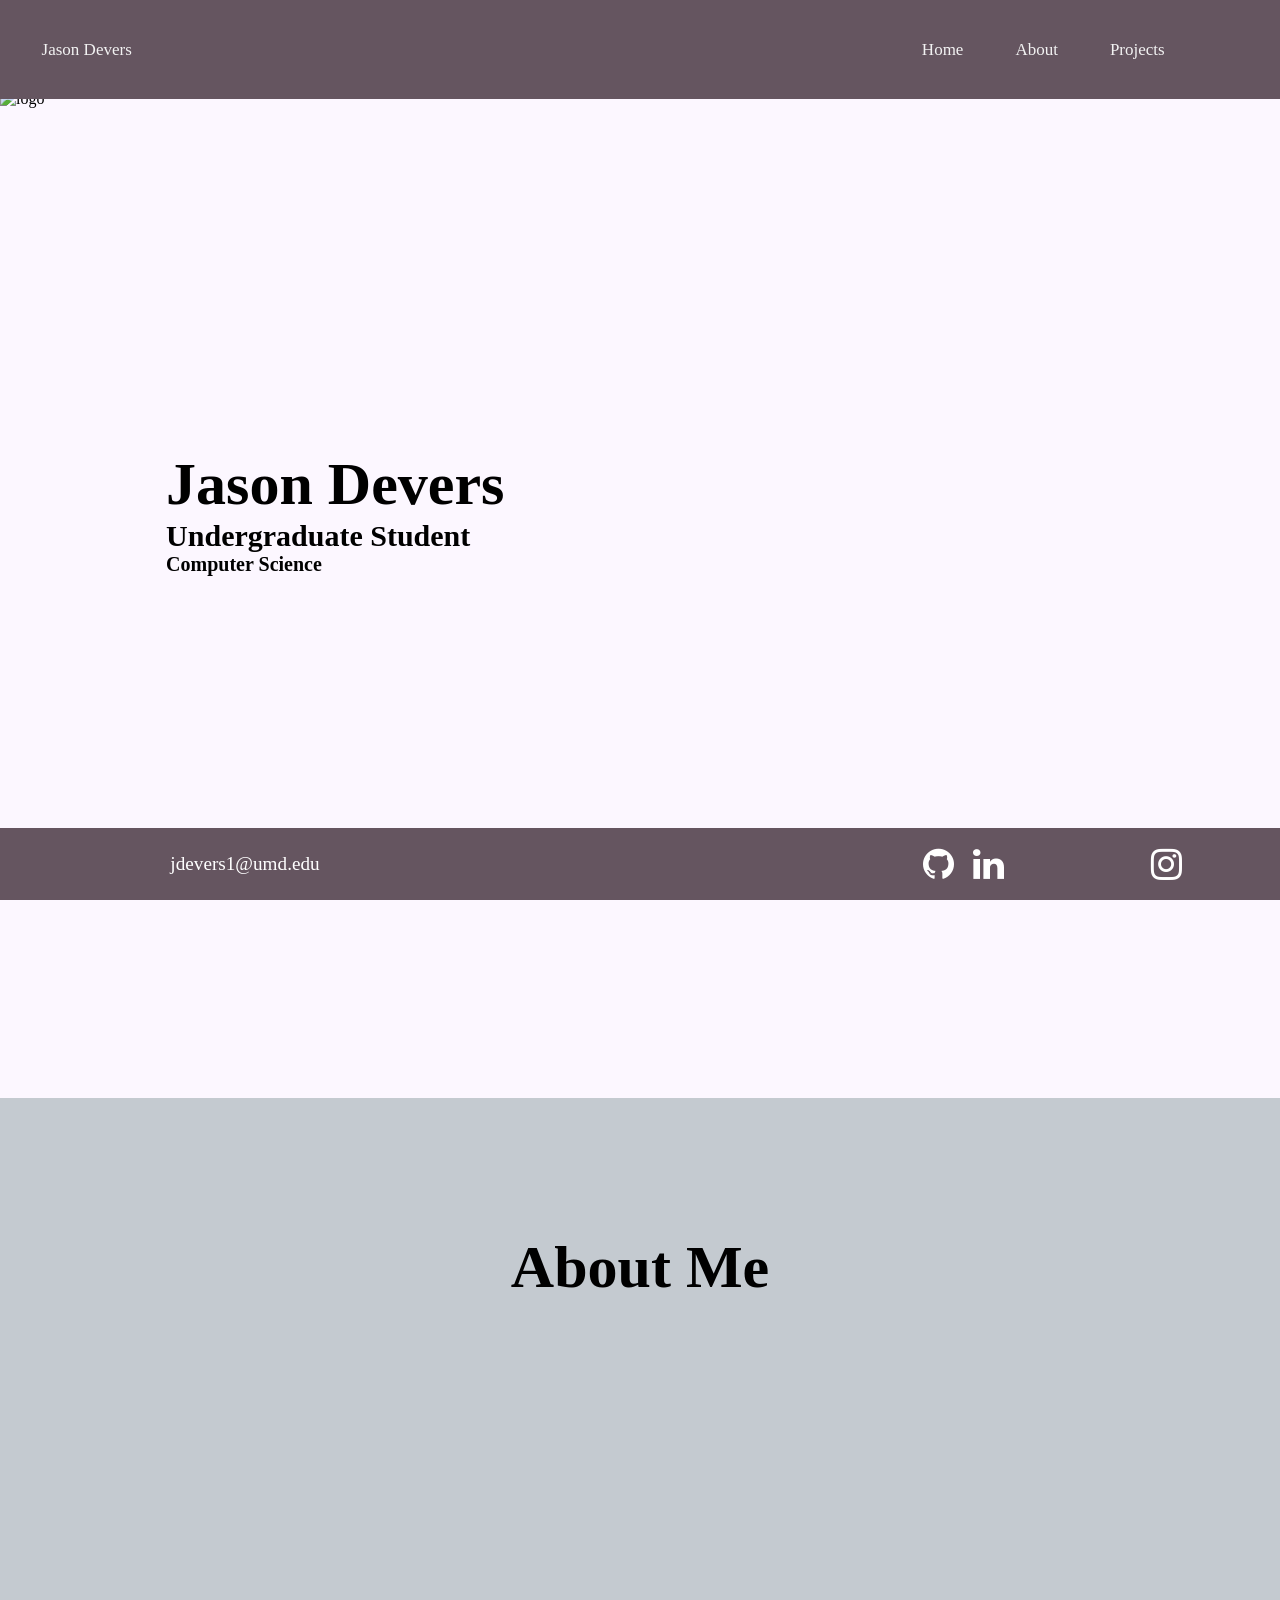
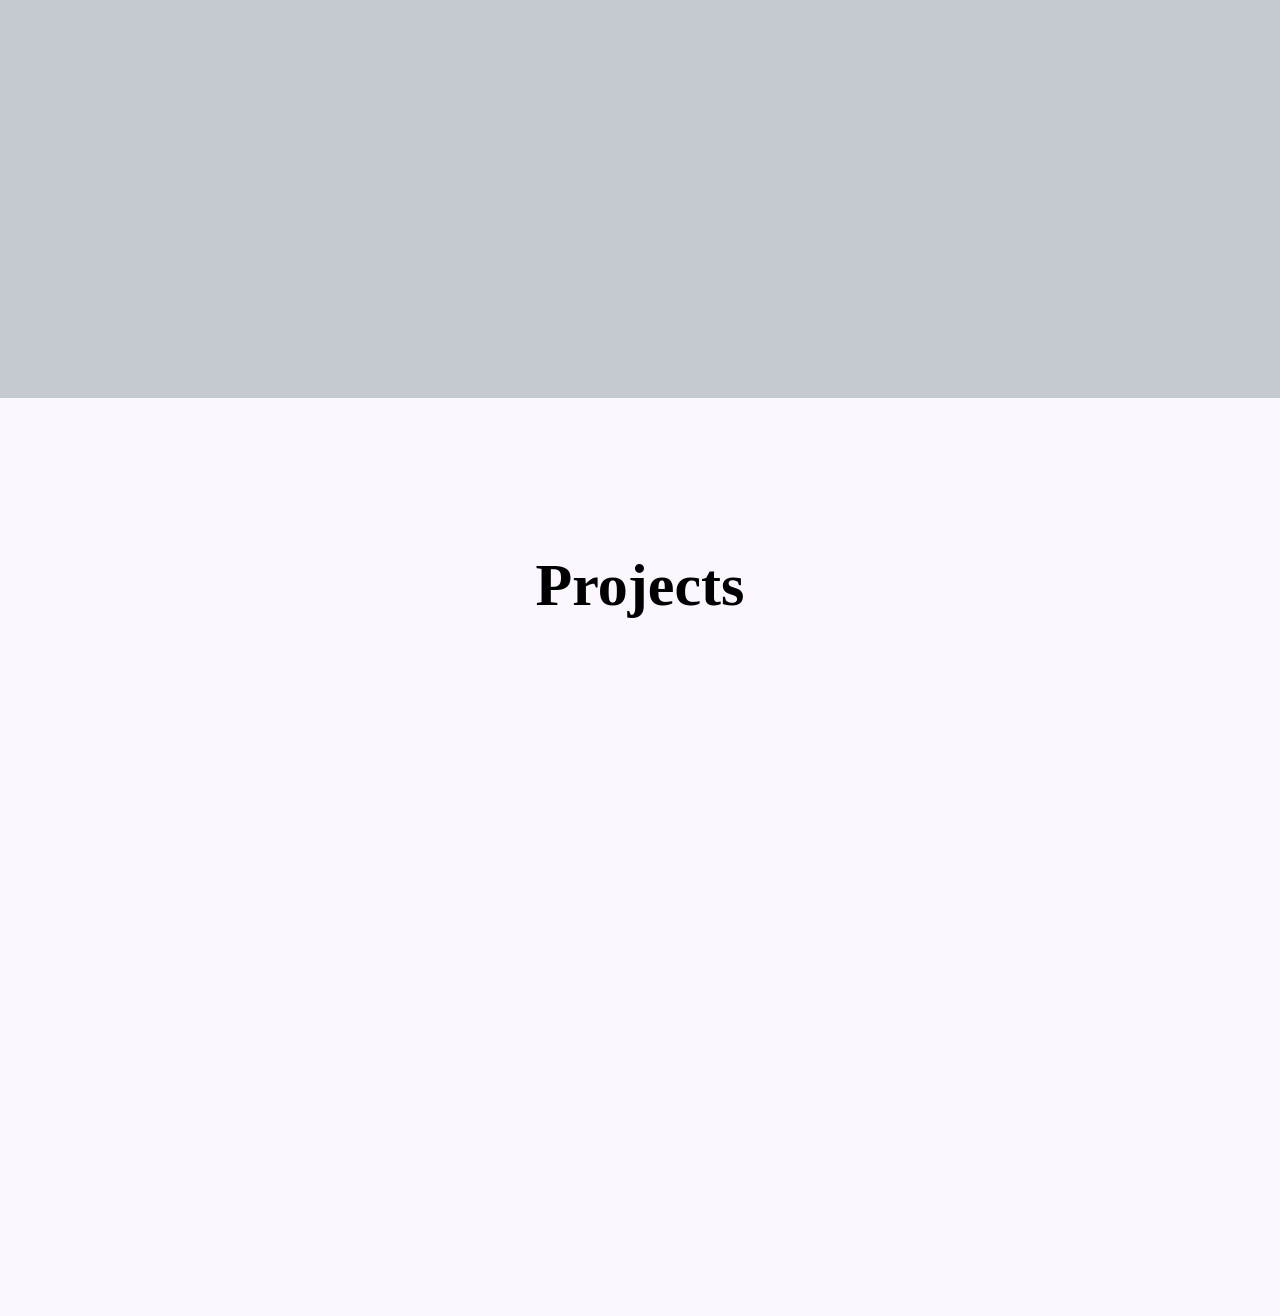
==== index.html @ 3cd79e12 "howdie" ====
<!DOCTYPE html>
<html>

<head>
    <meta name="viewport" content="width=device-width, initial-scale=1">
    <link rel="stylesheet" href="styles.css">
    <script src="js/scripts.js"></script>
    <link rel="stylesheet" href="https://cdnjs.cloudflare.com/ajax/libs/font-awesome/4.7.0/css/font-awesome.min.css">
</head>
<header>

    <nav class="same-line">
        <div class="topnav left">
            <a href="#home">Jason Devers</a>
        </div>
        <div class="topnav right">
            <a href="#home">Home</a>
            <a href="#about">About</a>
            <a href="#project">Projects</a>
            <!-- <a href="#about">About</a> -->
        </div>
    </nav>
</header>

<body>
    <section id="home">

        <div class="same-line-panel">
            <img src="https://media.licdn.com/dms/image/C4E03AQFwxNdQ6iUv3g/profile-displayphoto-shrink_800_800/0/1603834531317?e=2147483647&v=beta&t=HknrB-eU7SJtjnIw0hTMP3dAO5W4f_6gS3VF8cWMeTk" alt="logo" width="200" height="200">  
            <!-- this was the only way I could get the image to show up -->
            <div class="center">
                <h1>Jason Devers</h1>
                <h2>Undergraduate Student</h2>
                <h3>Computer Science</h3>
            </div>

        </div>
    </section>
    <section id="about">
        <div class="container">
            <h1 class="section-header">About Me</h1>
        </div>
        <div class="same-line-panel reveal">
<!-- <img id="logo" src=logo.png> -->
            <div class="panel">
                <p>My favorite number is 2. Check out what I mean<a href="https://github.com/jsondevers/overflown/blob/main/writing/beauty-of-two/README.md" > here</a> </p>
            </div>

        </div>
    </section>
    <section id="project">
        <div class="container">
            <h1 class="section-header">Projects</h1>
            <div class="row">
                <div class="column reveal" style="background-color:#A4969B;">
                    <h2>Parallel Programming Conway's Game of Life</h2>
                    <p> Designed and optimized parallel algorithms to efficiently distribute the computational workload across 512 processes, resulting in a significant reduction in overall execution time and increased scalability of the application. </p>
                </div>
                <div class="column reveal" style="background-color:#BFB5B9;">
                    <h2>RA Bot</h2>
                    <p>Designed a bot to interact with my residents via GroupMe while I'm in class.</p>
                    <p>RA bot is able to remind residents of important events,
                        check for profanity, help with FAQs, let them know when
                        there’s chicken-tenders at the dining hall, and play games</p>
                </div>
                <div class="column reveal" style="background-color:#D1CACD;">
                    <h2>Heart Attack Analysis</h2>
                    <p>Created linear regressions, trained and tested models, then
                        creating classifiers (Decision Trees, KNN, Random Forest)
                        that had 85%+ accuracy, and more.</p>
                </div>
            </div>
        </div>
    </section>
<!-- Autograder Comment --><!-- Autograder Comment --></body>
<footer>
    <div class="leftFooter">
        jdevers1@umd.edu
    </div>
    <div class="rightFooter">
        <a href="https://github.com/jsondevers" class="fa fa-github" style="font-size:36px"></a>

    </div>
    <div class="rightFooterr">
        <a href="https://www.linkedin.com/in/jsondev/" class="fa fa-linkedin" style="font-size:36px"></a>

    </div>
    <div class="rightFooterr">
        <a href="https://www.instagram.com/deversfit/" class="fa fa-instagram" style="font-size:36px"></a>

    </div>
</footer>
</footer>

</html>
---- styles.css ----
body {
  margin: 0;
  font-family: Optima;
  background-color: #FCF7FF;
}

.center {
  width: 100%;
  height: 30vh;

  margin: 40vh;
  margin-left: 1%;
  margin-right: 10%;

  padding-right: 20px;
}



header {
  position: fixed;
  top: 0;
  left: 0;
  width: 100%;
  z-index: 1000;
  background: #655560;
  padding: 2%;
  text-align: center;

}

.panel {
  background-color: #655560;
  color: #FCF7FF;

  width: 100%;
  height: 30vh;

  margin-left: 2%;
  margin-right: 10%;
  padding-left: 20px;
  padding-right: 20px;

}

.flex-container {
  display: flex;
  flex-flow: row wrap;
}

footer {
  display: flex;
  background-color: #655560;
  position: fixed;
  bottom: 0;
  left: 0;
  right: 0;
  height: 8%;
  width: 100%;
  justify-content: center;
  align-items: center;


}

.leftFooter {
  color: #655560;
  font-size: 14px;
  margin: auto;
  padding-right: 30%;
  color: white;
  font-size: 120%;
}

.rightFooter {
  color: #655560;
  font-size: 120%;
  color: white;

}

a:link {
  color: white;
  background-color: transparent;
  text-decoration: none;
}

a:visited {
  color: white;
  background-color: transparent;
  text-decoration: none;
}

a:active {
  color: white;
  background-color: transparent;
}

.rightFooterr {
  color: #655560;
  font-size: 120%;
  padding-right: 10%;
  color: white;
}



html {
  scroll-behavior: smooth;
}

h1 {
  font-size: 60px;
  margin: 0;
}

#image {
  height: 30vh;
  margin: 35vh;

  margin-left: 22%;
  margin-right: 2%;
}

#logo {
  height: 30vh;
  /* margin: 30vh; */

  margin-left: 10%;
  margin-right: 2%;

}

section {
  min-height: 100vh;
  /* display: flex; */
}

section:nth-child(1) {
  color: #e0ffff;
  background-color: #e0ffff;

}

section:nth-child(2) {

  background-color: #FCF7FF;


}

section:nth-child(3) {

  background: #C4CAD0
}

h2 {
  font-size: 30px;
  margin: 0;
}

h3 {
  font-size: 20px;
  margin: 0;
}

/* Add a black background color to the top navigation */
.topnav {
  overflow: hidden;
  background-color: #655560;
}

/* Style the links inside the navigation bar */
.topnav a {
  float: right;
  color: #f2f2f2;
  text-align: center;
  padding: 14px 16px;
  text-decoration: none;
  font-size: 17px;
}

/* Change the color of links on hover */
.topnav a:hover {
  background-color: #ddd;
  color: black;
}

/* Add an active class to highlight the current page */
.topnav a.active {
  background-color: #878C8F;
  color: white;
}

/* Hide the link that should open and close the topnav on small screens */
.topnav .icon {
  display: none;
}

.left {
  display: flex;
  gap: 20px;
  color: black;
}

.right {
  display: flex;
  gap: 20px;
  margin-right: 6%;
}

.same-line {
  display: flex;
  justify-content: space-between;
  background-color: #655560;

}

.container {
  text-align: center;
}

.section-header {
  padding-top: 15vh;
  margin: 2vh;
}

.same-line-panel {
  display: flex;
  margin: auto;
  width: 100%;

  margin-top: 10vh;

}

.reveal {
  position: relative;
  transform: translateY(150px);
  opacity: 0;
  transition: 1s all ease;
}

.reveal.active {
  transform: translateY(0);
  opacity: 1;
}

/* Style all font awesome icons */
.fa {
  margin-left: 80%;
  font-size: 80%;
  width: 50px;
  text-align: center;
  text-decoration: none;
}

* {
  box-sizing: border-box;
}

/* Create three equal columns that floats next to each other */
.column {
  float: left;
  width: 33.33%;
  padding: 1%;
  height: 50vh;
  /* Should be removed. Only for demonstration */
}

/* Clear floats after the columns */
.row:after {
  content: "";
  display: table;
  clear: both;
}
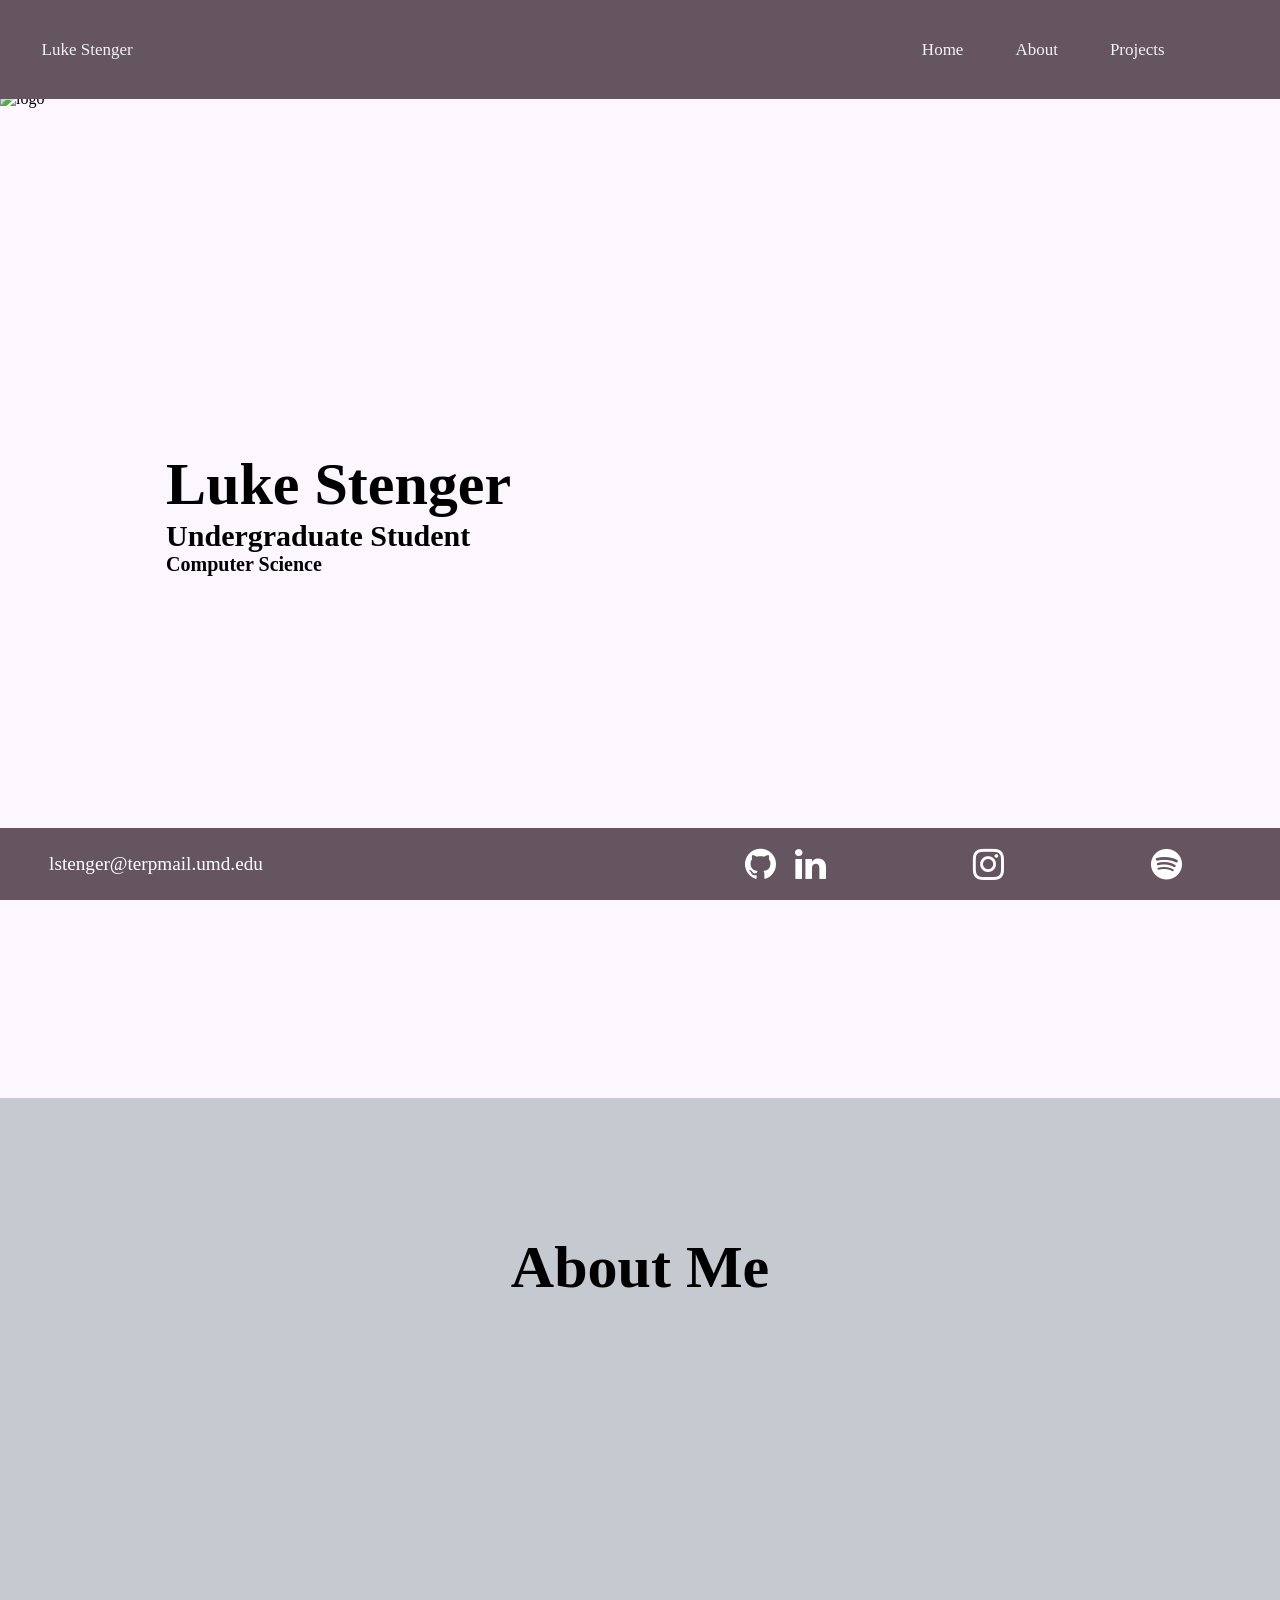
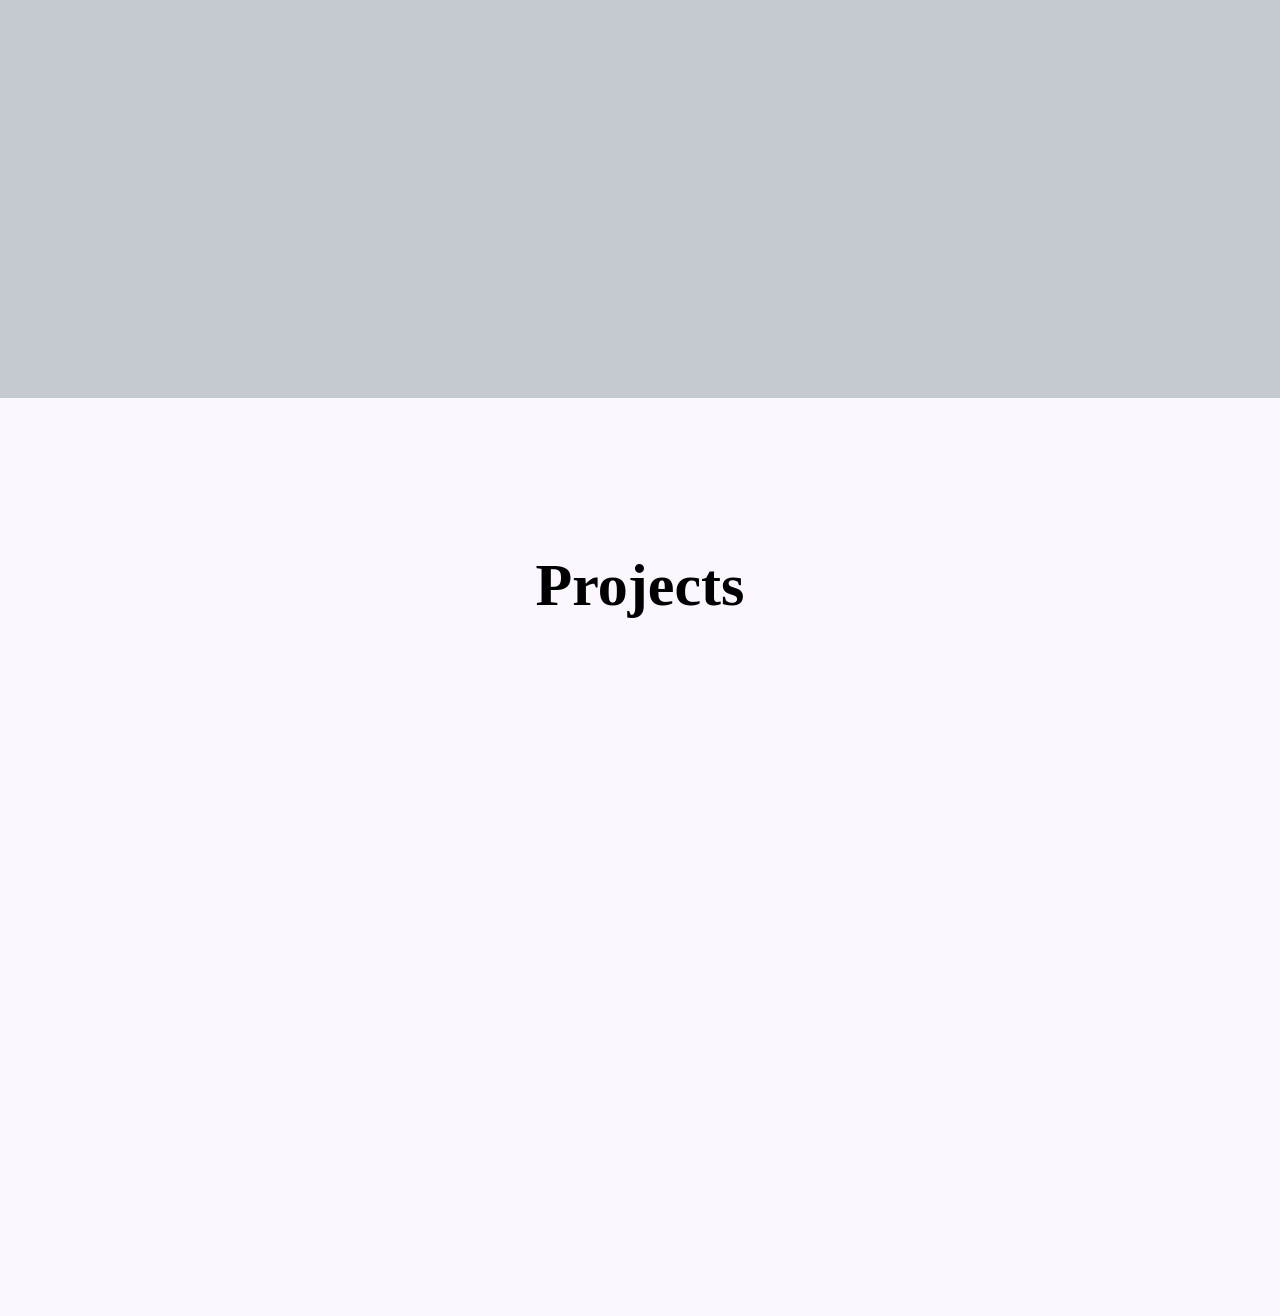
==== commit e78afaf9: "luke stuff" ====
--- a/index.html
+++ b/index.html
@@ -11,7 +11,7 @@
 
     <nav class="same-line">
         <div class="topnav left">
-            <a href="#home">Jason Devers</a>
+            <a href="#home">Luke Stenger</a>
         </div>
         <div class="topnav right">
             <a href="#home">Home</a>
@@ -26,10 +26,10 @@
     <section id="home">
 
         <div class="same-line-panel">
-            <img src="https://media.licdn.com/dms/image/C4E03AQFwxNdQ6iUv3g/profile-displayphoto-shrink_800_800/0/1603834531317?e=2147483647&v=beta&t=HknrB-eU7SJtjnIw0hTMP3dAO5W4f_6gS3VF8cWMeTk" alt="logo" width="200" height="200">  
+            <img src="https://github.com/LukeStenger/p1/blob/main/profile-pic-luke-website.jpg?raw=true" alt="logo" width="200" height="200">  
             <!-- this was the only way I could get the image to show up -->
             <div class="center">
-                <h1>Jason Devers</h1>
+                <h1>Luke Stenger</h1>
                 <h2>Undergraduate Student</h2>
                 <h3>Computer Science</h3>
             </div>
@@ -43,7 +43,8 @@
         <div class="same-line-panel reveal">
 <!-- <img id="logo" src=logo.png> -->
             <div class="panel">
-                <p>My favorite number is 2. Check out what I mean<a href="https://github.com/jsondevers/overflown/blob/main/writing/beauty-of-two/README.md" > here</a> </p>
+                <p>Luke Stenger is a senior Computer Science major at the University of Maryland.
+                    In addition to software engineering, Luke practices brazilian jiu jitsu, and also skateboarding.<a href="https://github.com/jsondevers/overflown/blob/main/writing/beauty-of-two/README.md" > here</a> </p>
             </div>
 
         </div>
@@ -53,21 +54,21 @@
             <h1 class="section-header">Projects</h1>
             <div class="row">
                 <div class="column reveal" style="background-color:#A4969B;">
-                    <h2>Parallel Programming Conway's Game of Life</h2>
-                    <p> Designed and optimized parallel algorithms to efficiently distribute the computational workload across 512 processes, resulting in a significant reduction in overall execution time and increased scalability of the application. </p>
+                    <h2>Sudoku Solver</h2>
+                    <p> Designed and implemented Sudoku solver capable of solving any 9x9 sudoku puzzle using z3 for SAT solving. </p>
                 </div>
                 <div class="column reveal" style="background-color:#BFB5B9;">
-                    <h2>RA Bot</h2>
-                    <p>Designed a bot to interact with my residents via GroupMe while I'm in class.</p>
-                    <p>RA bot is able to remind residents of important events,
-                        check for profanity, help with FAQs, let them know when
-                        there’s chicken-tenders at the dining hall, and play games</p>
+                    <h2>AI SERLfD Research</h2>
+                    <p>Worked in a team researching and developing solutions to self-explanation reinforced learning from demonstration. Studied solutions for 
+                        incoporating Large Vision Language Models into existing SERLfD programs.</p>
+                    
                 </div>
                 <div class="column reveal" style="background-color:#D1CACD;">
-                    <h2>Heart Attack Analysis</h2>
-                    <p>Created linear regressions, trained and tested models, then
-                        creating classifiers (Decision Trees, KNN, Random Forest)
-                        that had 85%+ accuracy, and more.</p>
+                    <h2>Bus Ticket Reservation System</h2>
+                    <p>Developed a web application allowing for customers to buy tickets
+                        for bus rides, as well as functionality allowing for users to
+                        select their desired seats.
+                    </p>
                 </div>
             </div>
         </div>
@@ -75,19 +76,26 @@
 <!-- Autograder Comment --><!-- Autograder Comment --></body>
 <footer>
     <div class="leftFooter">
-        jdevers1@umd.edu
+        lstenger@terpmail.umd.edu
     </div>
     <div class="rightFooter">
-        <a href="https://github.com/jsondevers" class="fa fa-github" style="font-size:36px"></a>
+        <a href="https://github.com/LukeStenger" class="fa fa-github" style="font-size:36px"></a>
 
     </div>
     <div class="rightFooterr">
-        <a href="https://www.linkedin.com/in/jsondev/" class="fa fa-linkedin" style="font-size:36px"></a>
+        <a href="https://www.linkedin.com/in/lukestenger/" class="fa fa-linkedin" style="font-size:36px"></a>
 
     </div>
     <div class="rightFooterr">
-        <a href="https://www.instagram.com/deversfit/" class="fa fa-instagram" style="font-size:36px"></a>
-
+        <a href="https://www.instagram.com/luke_stenger/" class="fa fa-instagram" style="font-size:36px"></a>
+    </div>
+    <div class="rightFooterr">
+        <a href="https://open.spotify.com/playlist/0fd7vv4hdV1w9hGyorZJ7w?si=a22795efe9944d93" target="_blank">
+            <i class="fa fa-spotify" style="font-size:36px"></i>
+        </a>
+        <a href="https://open.spotify.com/playlist/0fd7vv4hdV1w9hGyorZJ7w?si=a22795efe9944d93" target="_blank">
+        
+        </a>
     </div>
 </footer>
 </footer>
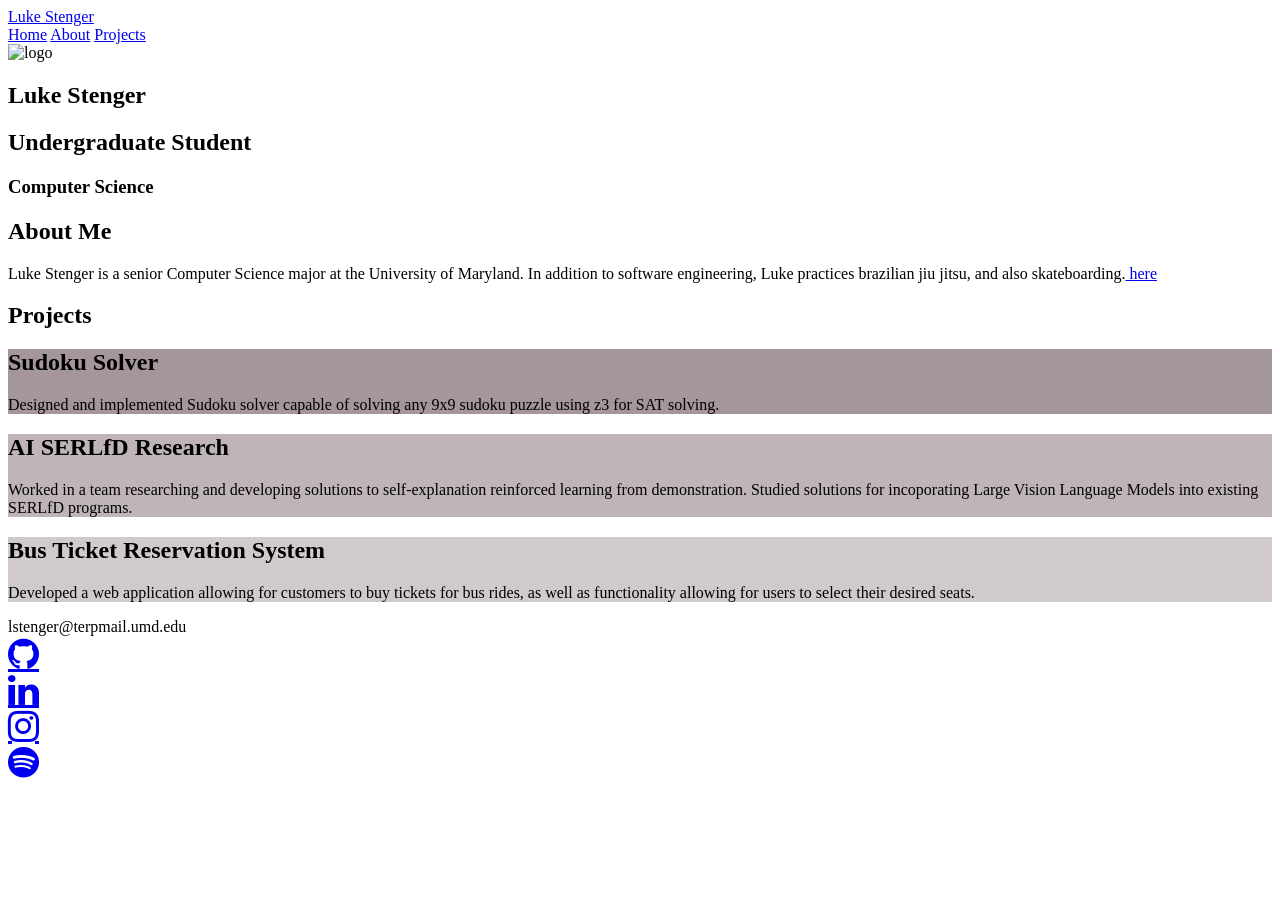
==== commit 02c2fcc8: "tame impala" ====
--- a/index.html
+++ b/index.html
@@ -3,7 +3,7 @@
 
 <head>
     <meta name="viewport" content="width=device-width, initial-scale=1">
-    <link rel="stylesheet" href="styles.css">
+    <link rel="stylesheet" href="css/styles.css">
     <script src="js/scripts.js"></script>
     <link rel="stylesheet" href="https://cdnjs.cloudflare.com/ajax/libs/font-awesome/4.7.0/css/font-awesome.min.css">
 </head>
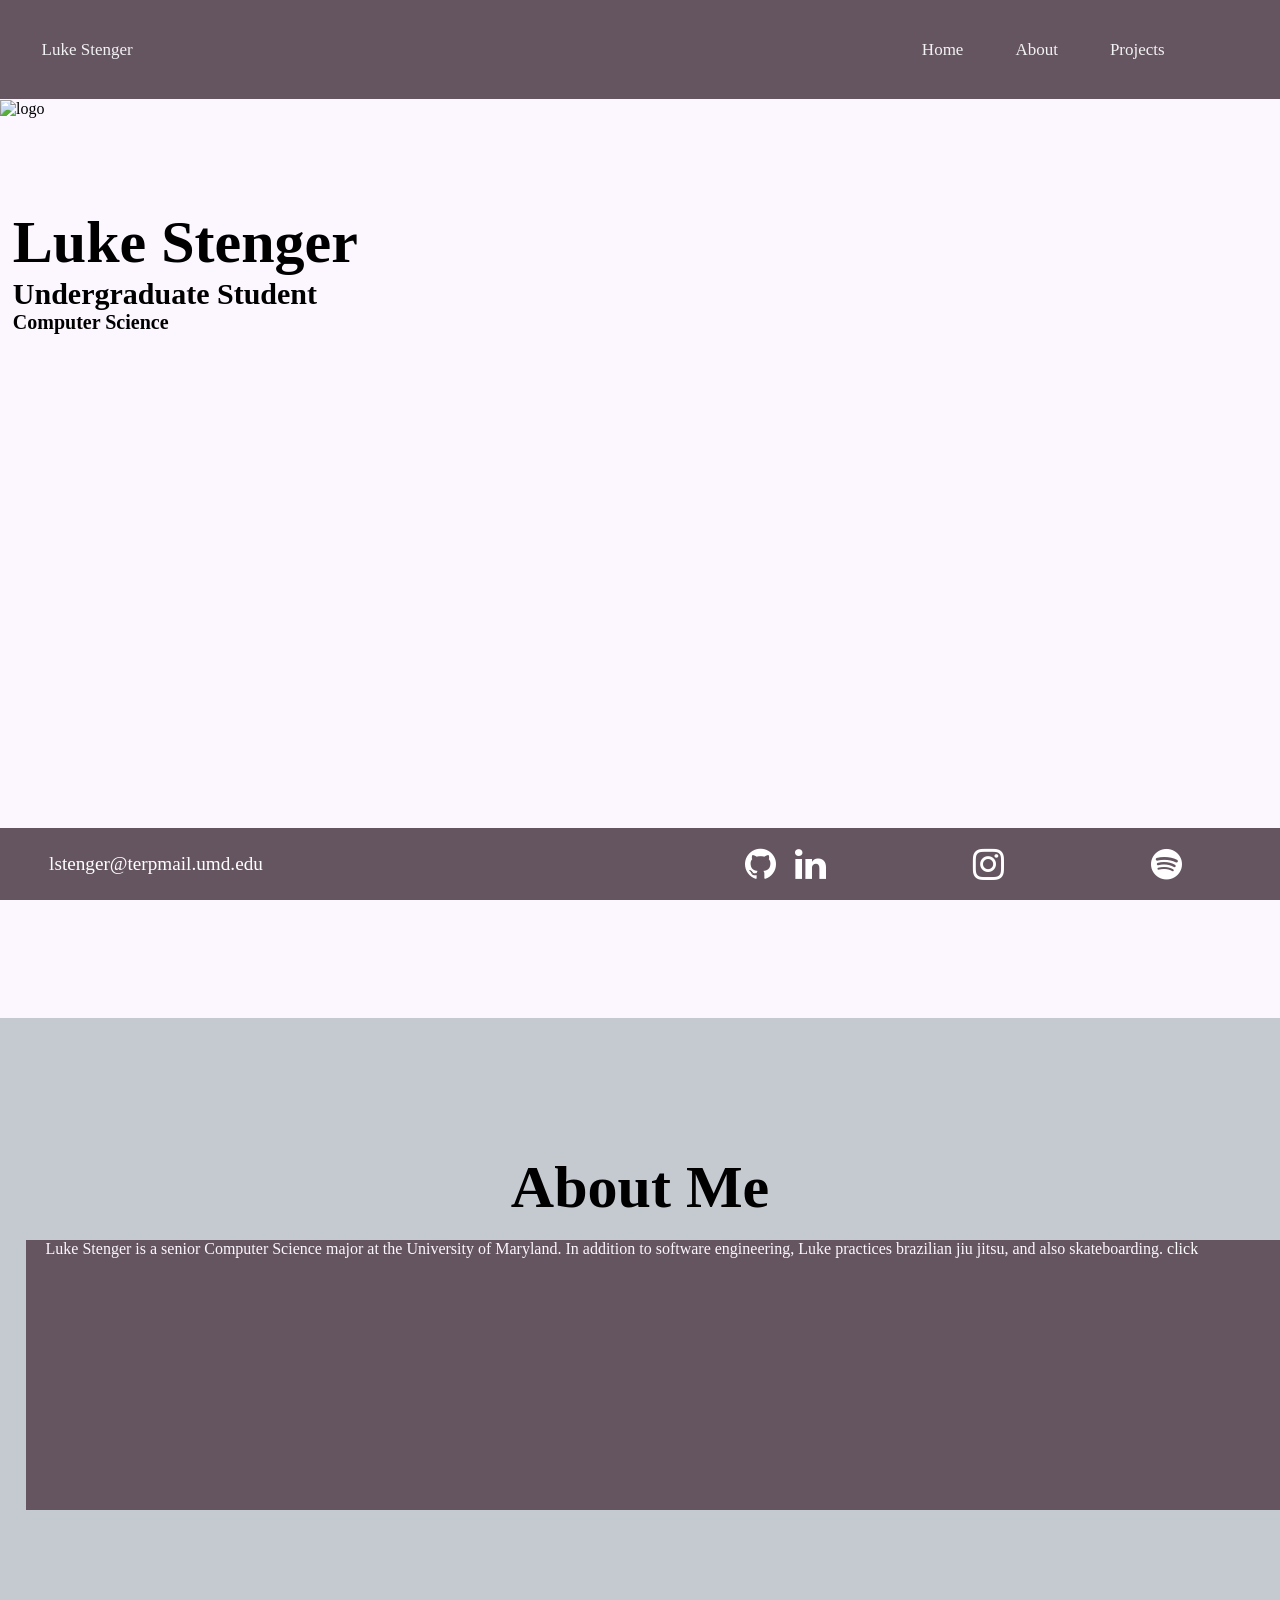
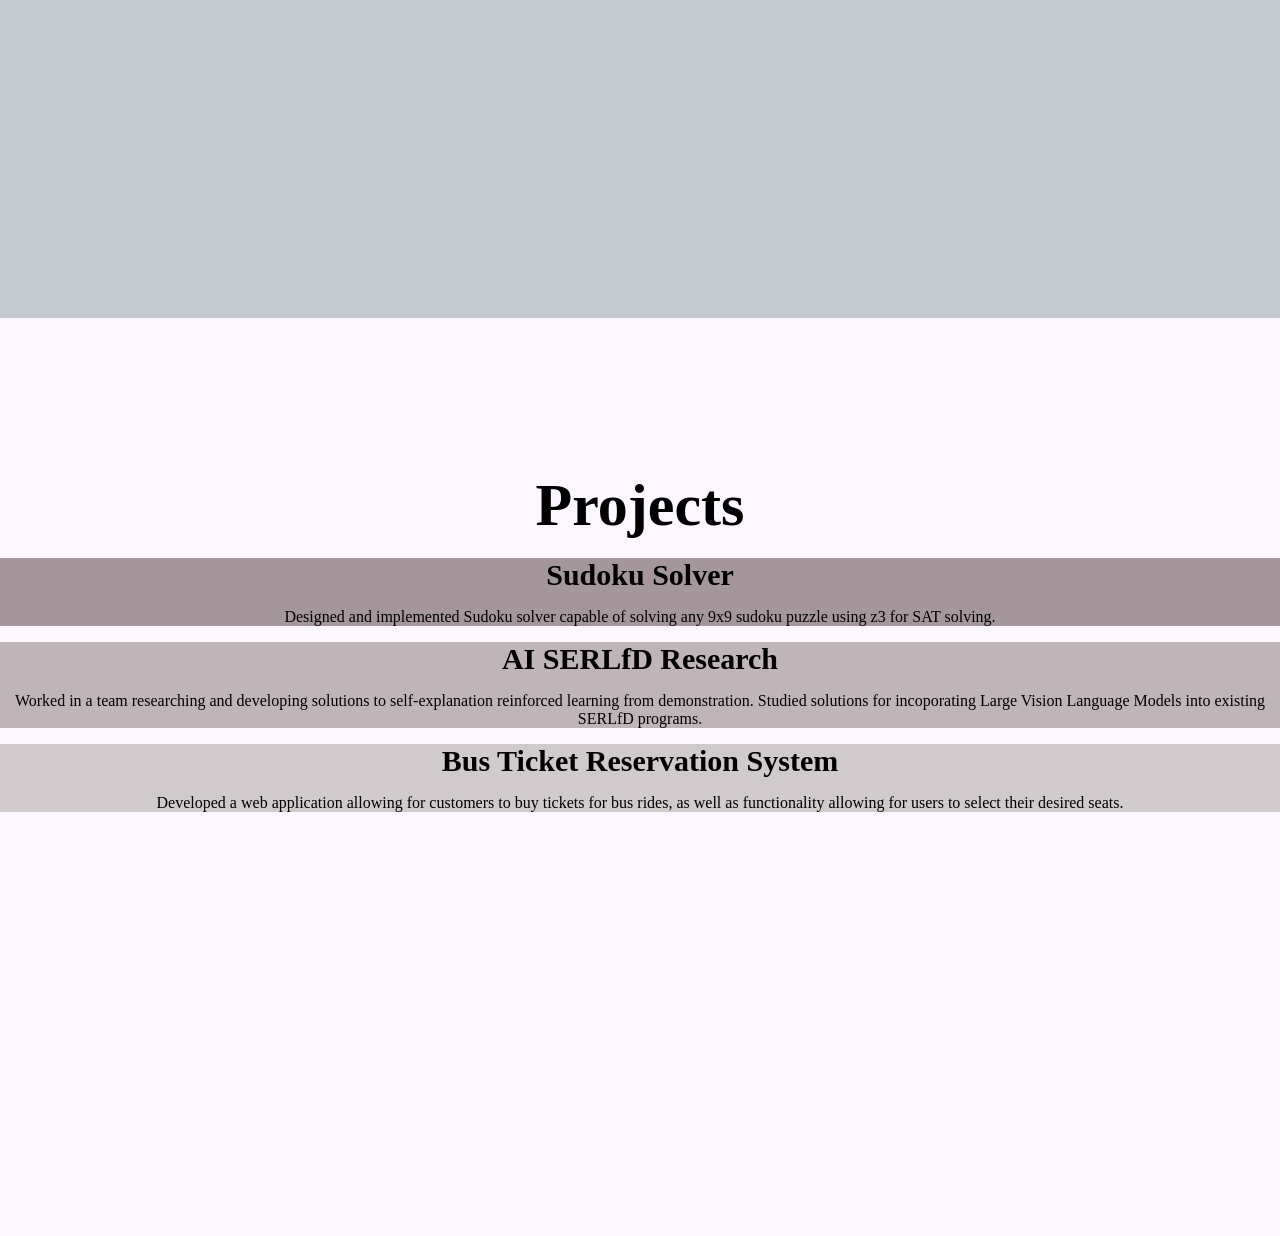
==== commit 02d092e8: "finished" ====
--- a/index.html
+++ b/index.html
@@ -3,7 +3,7 @@
 
 <head>
     <meta name="viewport" content="width=device-width, initial-scale=1">
-    <link rel="stylesheet" href="css/styles.css">
+    <link rel="stylesheet" href="styles.css">
     <script src="js/scripts.js"></script>
     <link rel="stylesheet" href="https://cdnjs.cloudflare.com/ajax/libs/font-awesome/4.7.0/css/font-awesome.min.css">
 </head>
@@ -25,7 +25,7 @@
 <body>
     <section id="home">
 
-        <div class="same-line-panel">
+        <div class = "image-container">
             <img src="https://github.com/LukeStenger/p1/blob/main/profile-pic-luke-website.jpg?raw=true" alt="logo" width="200" height="200">  
             <!-- this was the only way I could get the image to show up -->
             <div class="center">
@@ -40,11 +40,11 @@
         <div class="container">
             <h1 class="section-header">About Me</h1>
         </div>
-        <div class="same-line-panel reveal">
+        <div class>
 <!-- <img id="logo" src=logo.png> -->
             <div class="panel">
                 <p>Luke Stenger is a senior Computer Science major at the University of Maryland.
-                    In addition to software engineering, Luke practices brazilian jiu jitsu, and also skateboarding.<a href="https://github.com/jsondevers/overflown/blob/main/writing/beauty-of-two/README.md" > here</a> </p>
+                    In addition to software engineering, Luke practices brazilian jiu jitsu, and also skateboarding.<a href="https://www.youtube.com/watch?v=_3MbGN5zWZM" > click</a> </p>
             </div>
 
         </div>
@@ -53,17 +53,17 @@
         <div class="container">
             <h1 class="section-header">Projects</h1>
             <div class="row">
-                <div class="column reveal" style="background-color:#A4969B;">
+                <div class style="background-color:#A4969B;">
                     <h2>Sudoku Solver</h2>
                     <p> Designed and implemented Sudoku solver capable of solving any 9x9 sudoku puzzle using z3 for SAT solving. </p>
                 </div>
-                <div class="column reveal" style="background-color:#BFB5B9;">
+                <div class style="background-color:#BFB5B9;">
                     <h2>AI SERLfD Research</h2>
                     <p>Worked in a team researching and developing solutions to self-explanation reinforced learning from demonstration. Studied solutions for 
                         incoporating Large Vision Language Models into existing SERLfD programs.</p>
                     
                 </div>
-                <div class="column reveal" style="background-color:#D1CACD;">
+                <div class style="background-color:#D1CACD;">
                     <h2>Bus Ticket Reservation System</h2>
                     <p>Developed a web application allowing for customers to buy tickets
                         for bus rides, as well as functionality allowing for users to
@@ -73,7 +73,8 @@
             </div>
         </div>
     </section>
-<!-- Autograder Comment --><!-- Autograder Comment --></body>
+<!-- Autograder Comment --><!-- Autograder Comment -->
+</body>
 <footer>
     <div class="leftFooter">
         lstenger@terpmail.umd.edu
@@ -98,6 +99,6 @@
         </a>
     </div>
 </footer>
-</footer>
+
 
 </html>
--- a/styles.css
+++ b/styles.css
@@ -0,0 +1,279 @@
+body {
+  margin: 0;
+  font-family: Optima;
+  background-color: #FCF7FF;
+}
+
+.image-container {
+  margin-top: 100px; /* Adjust the value as needed */
+}
+
+.center {
+  width: 100%;
+  height: 30vh;
+
+  margin: 10vh;
+  margin-left: 1%;
+  margin-right: 10%;
+
+  padding-right: 20px;
+}
+
+
+
+header {
+  position: fixed;
+  top: 0;
+  left: 0;
+  width: 100%;
+  z-index: 1000;
+  background: #655560;
+  padding: 2%;
+  text-align: center;
+}
+
+.panel {
+  background-color: #655560;
+  color: #FCF7FF;
+
+  width: 100%;
+  height: 30vh;
+
+  margin-left: 2%;
+  margin-right: 10%;
+  padding-left: 20px;
+  padding-right: 20px;
+
+}
+
+.flex-container {
+  display: flex;
+  flex-flow: row wrap;
+}
+
+footer {
+  display: flex;
+  background-color: #655560;
+  position: fixed;
+  bottom: 0;
+  left: 0;
+  right: 0;
+  height: 8%;
+  width: 100%;
+  justify-content: center;
+  align-items: center;
+
+
+}
+
+.leftFooter {
+  color: #655560;
+  font-size: 14px;
+  margin: auto;
+  padding-right: 30%;
+  color: white;
+  font-size: 120%;
+}
+
+.rightFooter {
+  color: #655560;
+  font-size: 120%;
+  color: white;
+
+}
+
+a:link {
+  color: white;
+  background-color: transparent;
+  text-decoration: none;
+}
+
+a:visited {
+  color: white;
+  background-color: transparent;
+  text-decoration: none;
+}
+
+a:active {
+  color: white;
+  background-color: transparent;
+}
+
+.rightFooterr {
+  color: #655560;
+  font-size: 120%;
+  padding-right: 10%;
+  color: white;
+}
+
+
+
+html {
+  scroll-behavior: smooth;
+}
+
+h1 {
+  font-size: 60px;
+  margin: 0;
+}
+
+#image {
+  height: 30vh;
+  margin: 35vh;
+
+  margin-left: 22%;
+  margin-right: 2%;
+}
+
+#logo {
+  height: 30vh;
+  /* margin: 30vh; */
+
+  margin-left: 10%;
+  margin-right: 2%;
+
+}
+
+section {
+  min-height: 100vh;
+  /* display: flex; */
+}
+
+section:nth-child(1) {
+  color: #e0ffff;
+  background-color: #e0ffff;
+
+}
+
+section:nth-child(2) {
+
+  background-color: #FCF7FF;
+
+
+}
+
+section:nth-child(3) {
+
+  background: #C4CAD0
+}
+
+h2 {
+  font-size: 30px;
+  margin: 0;
+}
+
+h3 {
+  font-size: 20px;
+  margin: 0;
+}
+
+/* Add a black background color to the top navigation */
+.topnav {
+  overflow: hidden;
+  background-color: #655560;
+}
+
+/* Style the links inside the navigation bar */
+.topnav a {
+  float: right;
+  color: #f2f2f2;
+  text-align: center;
+  padding: 14px 16px;
+  text-decoration: none;
+  font-size: 17px;
+}
+
+/* Change the color of links on hover */
+.topnav a:hover {
+  background-color: #ddd;
+  color: black;
+}
+
+/* Add an active class to highlight the current page */
+.topnav a.active {
+  background-color: #878C8F;
+  color: white;
+}
+
+/* Hide the link that should open and close the topnav on small screens */
+.topnav .icon {
+  display: none;
+}
+
+.left {
+  display: flex;
+  gap: 20px;
+  color: black;
+}
+
+.right {
+  display: flex;
+  gap: 20px;
+  margin-right: 6%;
+}
+
+.same-line {
+  display: flex;
+  justify-content: space-between;
+  background-color: #655560;
+
+}
+
+.container {
+  text-align: center;
+}
+
+.section-header {
+  padding-top: 15vh;
+  margin: 2vh;
+}
+
+.same-line-panel {
+  display: flex;
+  margin: auto;
+  width: 100%;
+
+  margin-top: 10vh;
+
+}
+
+.reveal {
+  position: relative;
+  transform: translateY(150px);
+  opacity: 0;
+  transition: 1s all ease;
+}
+
+.reveal.active {
+  transform: translateY(0);
+  opacity: 1;
+}
+
+/* Style all font awesome icons */
+.fa {
+  margin-left: 80%;
+  font-size: 80%;
+  width: 50px;
+  text-align: center;
+  text-decoration: none;
+}
+
+* {
+  box-sizing: border-box;
+}
+
+/* Create three equal columns that floats next to each other */
+.column {
+  float: left;
+  width: 33.33%;
+  padding: 1%;
+  height: 50vh;
+  /* Should be removed. Only for demonstration */
+}
+
+/* Clear floats after the columns */
+.row:after {
+  content: "";
+  display: table;
+  clear: both;
+}
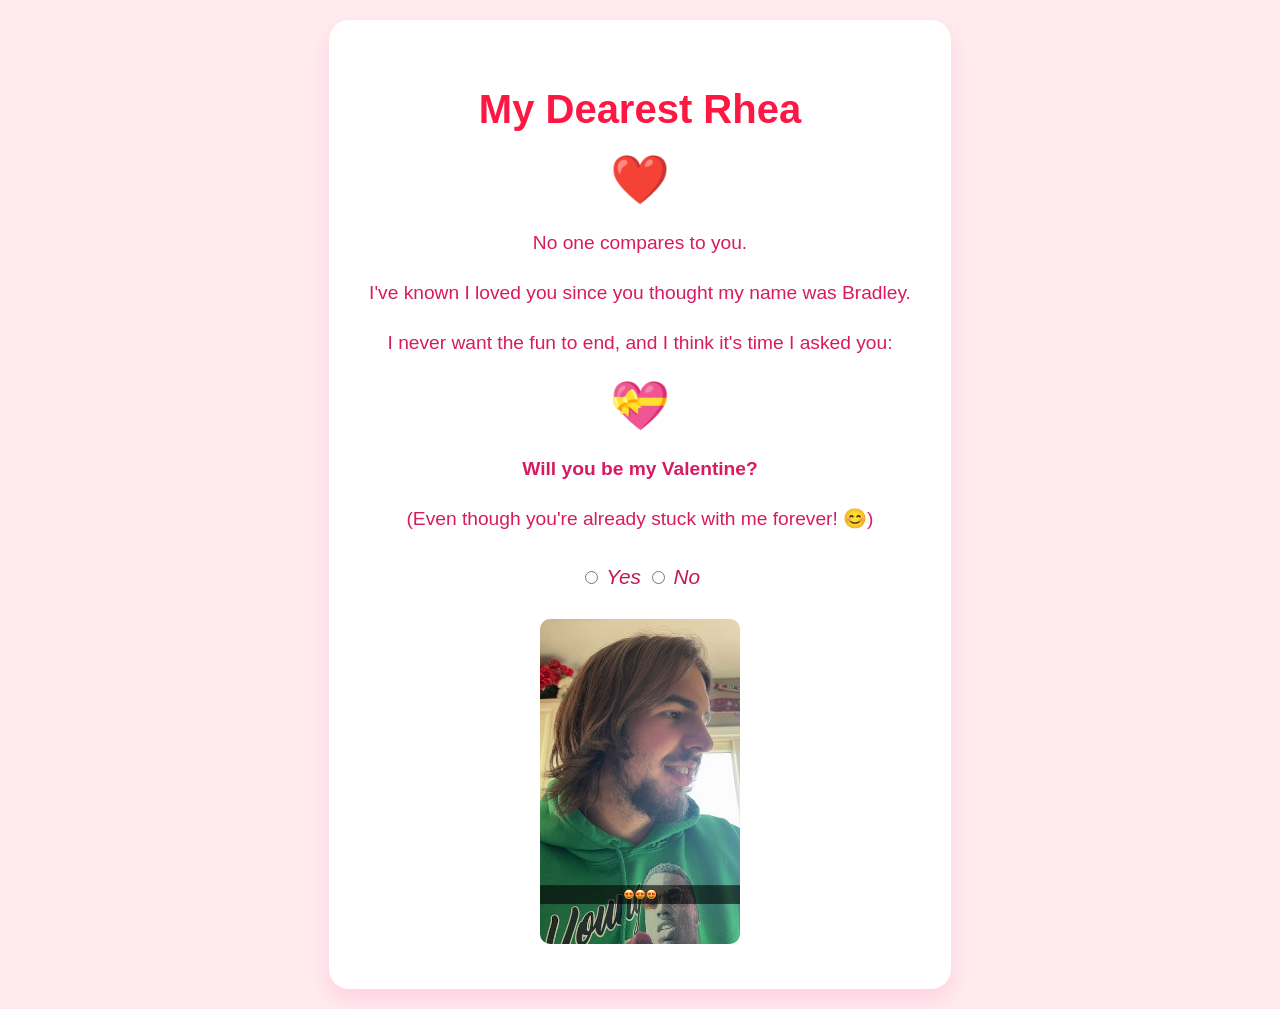
==== commit fef94700: "Create index.html" ====
--- a/index.html
+++ b/index.html
@@ -1,104 +1,115 @@
 <!DOCTYPE html>
 <html>
-
 <head>
-    <meta name="viewport" content="width=device-width, initial-scale=1">
-    <link rel="stylesheet" href="styles.css">
-    <script src="js/scripts.js"></script>
-    <link rel="stylesheet" href="https://cdnjs.cloudflare.com/ajax/libs/font-awesome/4.7.0/css/font-awesome.min.css">
+    <title>To My Dearest Rhea 💝</title>
+    <style>
+        body {
+            font-family: 'Arial', sans-serif;
+            background-color: #ffebee;
+            display: flex;
+            flex-direction: column;
+            align-items: center;
+            justify-content: center;
+            min-height: 100vh;
+            margin: 0;
+            padding: 20px;
+        }
+        .valentine-card {
+            background-color: white;
+            padding: 40px;
+            border-radius: 20px;
+            box-shadow: 0 10px 20px rgba(255, 105, 180, 0.2);
+            max-width: 600px;
+            text-align: center;
+            animation: float 3s ease-in-out infinite;
+        }
+        @keyframes float {
+            0% { transform: translateY(0px); }
+            50% { transform: translateY(-10px); }
+            100% { transform: translateY(0px); }
+        }
+        h1 {
+            color: #ff1744;
+            font-size: 2.5em;
+            margin-bottom: 20px;
+        }
+        p {
+            color: #d81b60;
+            font-size: 1.2em;
+            line-height: 1.6;
+            margin-bottom: 15px;
+        }
+        .heart {
+            color: #ff1744;
+            font-size: 3em;
+            margin: 20px 0;
+            animation: pulse 1.5s ease infinite;
+        }
+        @keyframes pulse {
+            0% { transform: scale(1); }
+            50% { transform: scale(1.1); }
+            100% { transform: scale(1); }
+        }
+        .signature {
+            font-style: italic;
+            color: #c2185b;
+            font-size: 1.3em;
+            margin-top: 30px;
+        }
+    </style>
 </head>
-<header>
-
-    <nav class="same-line">
-        <div class="topnav left">
-            <a href="#home">Luke Stenger</a>
+<body>
+    <div class="valentine-card">
+        <h1>My Dearest Rhea</h1>
+        <div class="heart">❤️</div>
+        <p>No one compares to you.</p>
+        <p>I've known I loved you since you thought my name was Bradley.</p>
+        <p>I never want the fun to end, and I think it's time I asked you:</p>
+        <div class="heart">💝</div>
+        <p><strong>Will you be my Valentine?</strong></p>
+        <p>(Even though you're already stuck with me forever! 😊)</p>
+        <div class="signature">
+            <div class="response">
+                <label><input type="radio" name="answer" value="yes"> Yes</label>
+                <label><input type="radio" name="answer" value="no"> No</label>
+            </div>
+            <div id="response-message"></div>
+            <img src="luke.jpg" alt="Picture of Luke" style="width: 200px; border-radius: 10px; margin-top: 15px;" id="luke-pic">
+            <script>
+                document.querySelectorAll('input[name="answer"]').forEach(radio => {
+                    radio.addEventListener('change', (e) => {
+                        const message = document.getElementById('response-message');
+                        const pic = document.getElementById('luke-pic');
+                        if (e.target.value === 'yes') {
+                            message.innerHTML = 'Yay! I love you so much! ❤️';
+                            pic.style.animation = 'bounce 1s infinite';
+                        } else {
+                            message.innerHTML = 'Oh no... 💔';
+                            pic.style.animation = 'shake 1s infinite';
+                        }
+                    });
+                });
+            </script>
+            <style>
+                @keyframes bounce {
+                    0%, 100% { transform: translateY(0); }
+                    50% { transform: translateY(-20px); }
+                }
+                @keyframes shake {
+                    0%, 100% { transform: translateX(0); }
+                    25% { transform: translateX(-10px); }
+                    75% { transform: translateX(10px); }
+                }
+                .response {
+                    margin: 15px 0;
+                }
+                #response-message {
+                    margin: 10px 0;
+                    font-size: 1.2em;
+                    color: #ff1744;
+                }
+            </style>
         </div>
-        <div class="topnav right">
-            <a href="#home">Home</a>
-            <a href="#about">About</a>
-            <a href="#project">Projects</a>
-            <!-- <a href="#about">About</a> -->
-        </div>
-    </nav>
-</header>
-
-<body>
-    <section id="home">
-
-        <div class = "image-container">
-            <img src="https://github.com/LukeStenger/p1/blob/main/profile-pic-luke-website.jpg?raw=true" alt="logo" width="200" height="200">  
-            <!-- this was the only way I could get the image to show up -->
-            <div class="center">
-                <h1>Luke Stenger</h1>
-                <h2>Undergraduate Student</h2>
-                <h3>Computer Science</h3>
-            </div>
-
-        </div>
-    </section>
-    <section id="about">
-        <div class="container">
-            <h1 class="section-header">About Me</h1>
-        </div>
-        <div class>
-<!-- <img id="logo" src=logo.png> -->
-            <div class="panel">
-                <p>Luke Stenger is a senior Computer Science major at the University of Maryland.
-                    In addition to software engineering, Luke practices brazilian jiu jitsu, and also skateboarding.<a href="https://www.youtube.com/watch?v=_3MbGN5zWZM" > click</a> </p>
-            </div>
-
-        </div>
-    </section>
-    <section id="project">
-        <div class="container">
-            <h1 class="section-header">Projects</h1>
-            <div class="row">
-                <div class style="background-color:#A4969B;">
-                    <h2>Sudoku Solver</h2>
-                    <p> Designed and implemented Sudoku solver capable of solving any 9x9 sudoku puzzle using z3 for SAT solving. </p>
-                </div>
-                <div class style="background-color:#BFB5B9;">
-                    <h2>AI SERLfD Research</h2>
-                    <p>Worked in a team researching and developing solutions to self-explanation reinforced learning from demonstration. Studied solutions for 
-                        incoporating Large Vision Language Models into existing SERLfD programs.</p>
-                    
-                </div>
-                <div class style="background-color:#D1CACD;">
-                    <h2>Bus Ticket Reservation System</h2>
-                    <p>Developed a web application allowing for customers to buy tickets
-                        for bus rides, as well as functionality allowing for users to
-                        select their desired seats.
-                    </p>
-                </div>
-            </div>
-        </div>
-    </section>
-<!-- Autograder Comment --><!-- Autograder Comment -->
+    </div>
 </body>
-<footer>
-    <div class="leftFooter">
-        lstenger@terpmail.umd.edu
-    </div>
-    <div class="rightFooter">
-        <a href="https://github.com/LukeStenger" class="fa fa-github" style="font-size:36px"></a>
-
-    </div>
-    <div class="rightFooterr">
-        <a href="https://www.linkedin.com/in/lukestenger/" class="fa fa-linkedin" style="font-size:36px"></a>
-
-    </div>
-    <div class="rightFooterr">
-        <a href="https://www.instagram.com/luke_stenger/" class="fa fa-instagram" style="font-size:36px"></a>
-    </div>
-    <div class="rightFooterr">
-        <a href="https://open.spotify.com/playlist/0fd7vv4hdV1w9hGyorZJ7w?si=a22795efe9944d93" target="_blank">
-            <i class="fa fa-spotify" style="font-size:36px"></i>
-        </a>
-        <a href="https://open.spotify.com/playlist/0fd7vv4hdV1w9hGyorZJ7w?si=a22795efe9944d93" target="_blank">
-        
-        </a>
-    </div>
-</footer>
-
-
 </html>
